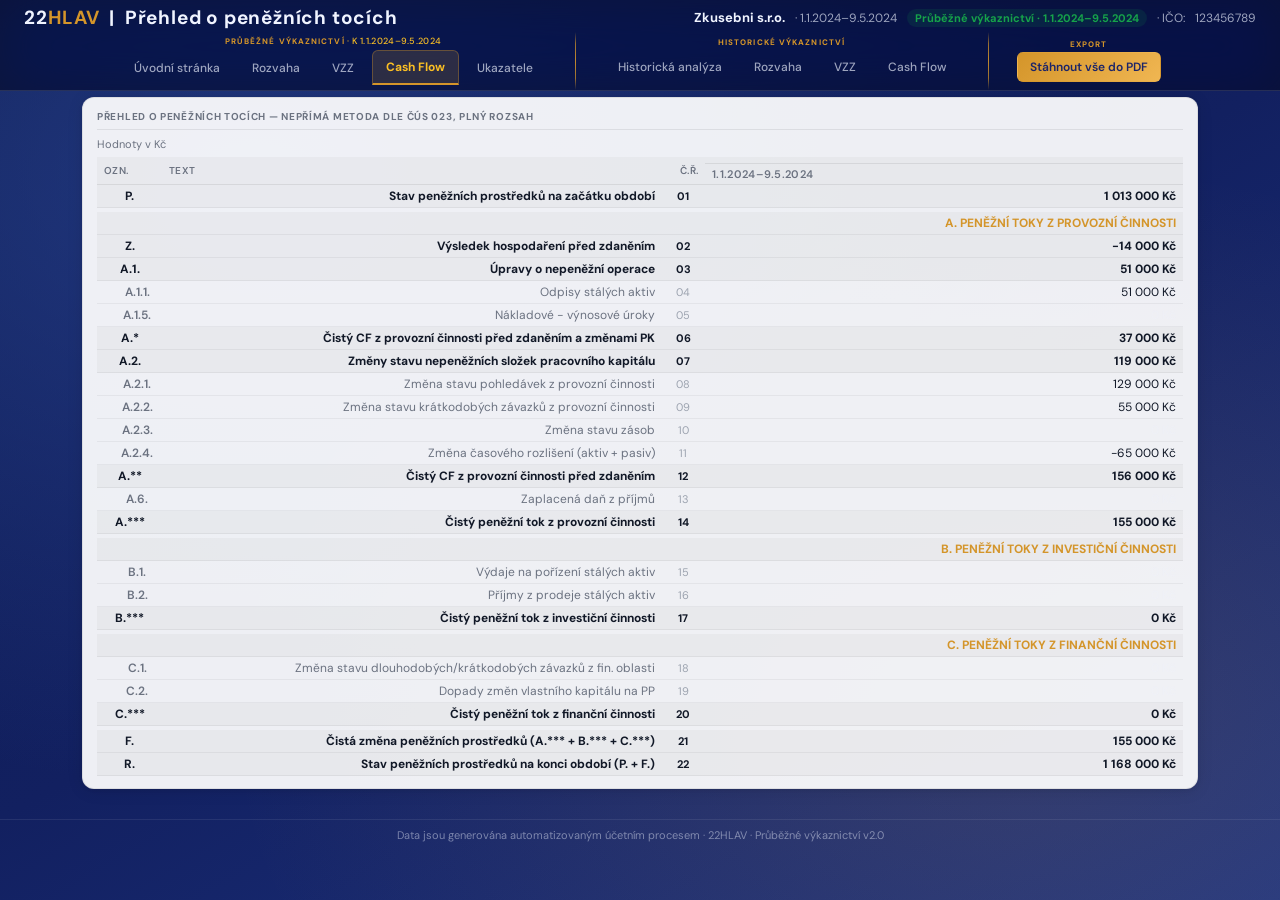
==== cashflow.html @ ad728689 "Vykazy demo_sro - 14.05.2026 16:47" ====
<!DOCTYPE html><html lang="cs"><head>
<meta charset="UTF-8"><meta name="viewport" content="width=device-width,initial-scale=1">
<title>Cash Flow | Průběžné výkaznictví</title>
<link rel="stylesheet" href="style.css">
<style>
  table { font-size: 12px; }
  th, td { padding: 3px 7px; }
  td.oz { width:6%; text-align:center; font-weight:600; color:var(--gold); white-space:nowrap; }
  td.cr { width:4%; text-align:center; color:var(--text-dim); font-size:11px; }
  td.tx { width:46%; }
  td.num { text-align:right; }
  tr.section-head td { background:rgba(0,0,0,.03) !important; font-weight:700; color:var(--gold); font-size:12px; }
  tr.zero td.num { color:rgba(240,244,255,.25); }
  tr.bold td { font-weight:700; }
  tr.sub td.tx { padding-left:18px; color:var(--text-m); }
  tr.sep td { padding:2px; }
  .tis-note { font-size:11px; color:var(--text-m); margin-bottom:6px; }
  main { padding: 6px 12px 14px; }
  .section { padding: 12px 14px; margin-bottom: 8px; border-radius: 12px; }
  .section h2 { font-size: 10px; margin-bottom: 7px; padding-bottom: 6px; }
  .header-top { padding: 5px 0 2px; }
  .nav-group { padding: 3px 16px 5px; gap: 3px; }
  .nav-lnk { padding: 3px 10px; font-size: 11px; }
  .nav-glbl { font-size: 8px; }
  .disclaimer { padding: 6px 12px; margin-bottom: 8px; font-size: 11px; }
  footer { padding: 8px; font-size: 11px; }
</style>
</head><body>
<header>
  <div class="header-top">
    <div class="logo">22<span>HLAV</span> &nbsp;|&nbsp; Přehled o peněžních tocích</div>
    <div class="header-meta" style="display:flex;align-items:center;gap:10px"><strong id="hdr-nazev">—</strong><span id="hdr-period"></span><span id="mode-badge"></span> · IČO: <span id="hdr-ico"></span></div>
  </div>
  <nav id="nav-links"></nav>
</header>
<main>
  <div id="loading">Načítám…</div><div id="err"></div>
  <div id="app" style="display:none">
    <div class="disclaimer" id="disclaimer" style="display:none"></div>
    <div class="section">
      <h2>Přehled o peněžních tocích — nepřímá metoda dle ČÚS 023, plný rozsah</h2>
      <p class="tis-note">Hodnoty v Kč</p>
      <div style="overflow-x:auto">
        <table id="cf-table"><thead id="cf-head"></thead><tbody id="cf-body"></tbody></table>
      </div>
    </div>
  </div>
</main>
<footer>Data jsou generována automatizovaným účetním procesem · 22HLAV · Průběžné výkaznictví v2.0</footer>
<script src="data/vsechna_obdobi_demo_sro.js"></script>
<script src="common.js"></script>
<script>
loadData(function(d){
  const allP = getModeAllP(d);
  const n = allP.length;
  const showDelta = n >= 2;
  const labels = allP.map(p => p.label || p.period_label);

  // Záhlaví tabulky
  document.getElementById("cf-head").innerHTML = `
    <tr>
      <th class="oz" rowspan="2">Ozn.</th>
      <th style="text-align:left" rowspan="2">TEXT</th>
      <th class="cr" rowspan="2">Č.ř.</th>
      <th colspan="${n}" style="text-align:center"></th>
      ${showDelta ? '<th rowspan="2">Δ %</th>' : ''}
    </tr>
    <tr>${labels.map(l => `<th style="font-size:11px">${l}</th>`).join('')}</tr>`;

  function v0(p, key) {
    if (p && p[key] !== undefined && p[key] !== null) return p[key];
    return 0;
  }

  function R(oz, txt, cr, key, opts) {
    opts = opts || {};
    const vals = allP.map(p => typeof key === 'function' ? key(p) : v0(p, key));
    const last = vals[vals.length - 1];
    const prev = vals.length >= 2 ? vals[vals.length - 2] : null;
    const allZero = vals.every(v => !v || v === 0);
    let cls = "";
    if (opts.sec) cls = "section-head";
    else if (opts.bold) cls = "bold";
    else if (opts.sub) cls = "sub";
    if (!opts.sec && !opts.bold && allZero) cls += " zero";

    let row = `<tr class="${cls}"><td class="oz">${oz}</td><td class="tx">${txt}</td><td class="cr">${cr}</td>`;
    vals.forEach(v => {
      row += `<td class="num">${kc(v, "0 Kč")}</td>`;
    });
    if (showDelta) {
      const dRel = (prev != null && prev !== 0) ? Math.round((last - prev) / Math.abs(prev) * 1000) / 10 : null;
      row += `<td class="num">${dRel == null ? "—" : (dRel >= 0 ? "+" : "") + dRel.toFixed(1) + "%"}</td>`;
    }
    return row + "</tr>";
  }

  const SEP = () => `<tr class="sep"><td colspan="${3 + n + (showDelta ? 1 : 0)}"></td></tr>`;
  const HEAD = txt => `<tr class="section-head"><td></td><td colspan="${2 + n + (showDelta ? 1 : 0)}">${txt}</td></tr>`;

  const rows = [];
  rows.push(R("P.", "Stav peněžních prostředků na začátku období", "01", "pp_zacatek", {bold:true}));
  rows.push(SEP());

  rows.push(HEAD("A. PENĚŽNÍ TOKY Z PROVOZNÍ ČINNOSTI"));
  rows.push(R("Z.", "Výsledek hospodaření před zdaněním", "02", "cf_vh_pred_zdanenim", {bold:true}));
  rows.push(R("A.1.", "Úpravy o nepeněžní operace", "03",
    p => v0(p,'cf_odpisy') + (v0(p,'cf_nak_uroky') - v0(p,'cf_vyn_uroky')), {bold:true}));
  rows.push(R("A.1.1.", "Odpisy stálých aktiv", "04", "cf_odpisy", {sub:true}));
  rows.push(R("A.1.5.", "Nákladové − výnosové úroky", "05",
    p => v0(p,'cf_nak_uroky') - v0(p,'cf_vyn_uroky'), {sub:true}));
  rows.push(R("A.*", "Čistý CF z provozní činnosti před zdaněním a změnami PK", "06",
    p => v0(p,'cf_vh_pred_zdanenim') + v0(p,'cf_odpisy') + v0(p,'cf_nak_uroky') - v0(p,'cf_vyn_uroky'),
    {bold:true}));
  rows.push(R("A.2.", "Změny stavu nepeněžních složek pracovního kapitálu", "07",
    p => v0(p,'cf_zmena_pohledavky') + v0(p,'cf_zmena_zasoby') + v0(p,'cf_zmena_zavazky')
       + v0(p,'cf_zmena_cr_pas') + v0(p,'cf_zmena_cr_akt'), {bold:true}));
  rows.push(R("A.2.1.", "Změna stavu pohledávek z provozní činnosti", "08", "cf_zmena_pohledavky", {sub:true}));
  rows.push(R("A.2.2.", "Změna stavu krátkodobých závazků z provozní činnosti", "09", "cf_zmena_zavazky", {sub:true}));
  rows.push(R("A.2.3.", "Změna stavu zásob", "10", "cf_zmena_zasoby", {sub:true}));
  rows.push(R("A.2.4.", "Změna časového rozlišení (aktiv + pasiv)", "11",
    p => v0(p,'cf_zmena_cr_pas') + v0(p,'cf_zmena_cr_akt'), {sub:true}));
  rows.push(R("A.**", "Čistý CF z provozní činnosti před zdaněním", "12",
    p => v0(p,'cf_vh_pred_zdanenim') + v0(p,'cf_odpisy') + v0(p,'cf_nak_uroky') - v0(p,'cf_vyn_uroky')
       + v0(p,'cf_zmena_pohledavky') + v0(p,'cf_zmena_zasoby') + v0(p,'cf_zmena_zavazky')
       + v0(p,'cf_zmena_cr_pas') + v0(p,'cf_zmena_cr_akt'), {bold:true}));
  rows.push(R("A.6.", "Zaplacená daň z příjmů", "13", "cf_dan", {sub:true}));
  rows.push(R("A.***", "Čistý peněžní tok z provozní činnosti", "14", "cf_provozni", {bold:true}));
  rows.push(SEP());

  rows.push(HEAD("B. PENĚŽNÍ TOKY Z INVESTIČNÍ ČINNOSTI"));
  rows.push(R("B.1.", "Výdaje na pořízení stálých aktiv", "15", "cf_nabyte_dhm_dnm", {sub:true}));
  rows.push(R("B.2.", "Příjmy z prodeje stálých aktiv", "16", "cf_prodej_dm", {sub:true}));
  rows.push(R("B.***", "Čistý peněžní tok z investiční činnosti", "17", "cf_investicni", {bold:true}));
  rows.push(SEP());

  rows.push(HEAD("C. PENĚŽNÍ TOKY Z FINANČNÍ ČINNOSTI"));
  rows.push(R("C.1.", "Změna stavu dlouhodobých/krátkodobých závazků z fin. oblasti", "18", "cf_prijate_uvery", {sub:true}));
  rows.push(R("C.2.", "Dopady změn vlastního kapitálu na PP", "19", "cf_dividendy", {sub:true}));
  rows.push(R("C.***", "Čistý peněžní tok z finanční činnosti", "20", "cf_financni", {bold:true}));
  rows.push(SEP());

  rows.push(R("F.", "Čistá změna peněžních prostředků (A.*** + B.*** + C.***)", "21",
    p => (v0(p,'cf_cista_zmena')) || (v0(p,'cf_provozni') + v0(p,'cf_investicni') + v0(p,'cf_financni')),
    {bold:true}));
  rows.push(R("R.", "Stav peněžních prostředků na konci období (P. + F.)", "22",
    p => v0(p,'pp_konec_cf') || (v0(p,'pp_zacatek') + v0(p,'cf_provozni') + v0(p,'cf_investicni') + v0(p,'cf_financni')),
    {bold:true}));

  document.getElementById("cf-body").innerHTML = rows.join("");
});
</script>
</body></html>
                                                                                                                                                                                                                                                                                                                                                                                                                                                                                                                                                                                                                                                                                                                                                                                                                                                                                                                                                                                                                                                                                                                                                                                                                                                                                                                                                                                                                                                                                                                                                                                                                                                                                                                                                                                                                                                                                                                                                                                                                                                                                                                                                                                                                                                                                                                                                                                                                                                                                                                                                                                                                                                                                                                                                                                                                                                                                                                                                                                                                                                                                                                                                                                                                                                                                                                                                                                                                                                                                                                                                                                                                                                                                                                                                                                                                                                                                                                                                                                                                                                                                                                                                                                                                                                                                                                                                                                                                                                                                                                                                                                                                                                                                                                                                                                                                        
---- style.css ----
/* ================================================================
   22HLAV — Průběžné výkaznictví  |  White Card Theme
   Barvy: Navy #1B2469 / Gold #D4952A  — Light cards, dark text
================================================================ */

@import url('https://fonts.googleapis.com/css2?family=DM+Sans:wght@300;400;500;600;700&display=swap');

:root {
  --gold:         #D4952A;
  --gold-lt:      #b87a1e;
  --navy:         #1B2469;
  --navy-lt:      #2d4a9e;
  --bg-from:      #0d1a4a;
  --bg-to:        #1e3585;

  /* White cards */
  --card-bg:      rgba(255,255,255,0.93);
  --card-border:  rgba(0,0,0,0.08);
  --card-shadow:  0 2px 16px rgba(0,0,0,.10),0 1px 4px rgba(0,0,0,.06);
  --card-shadow-hover: 0 20px 60px rgba(0,0,0,.22),0 6px 20px rgba(0,0,0,.12);

  --text-d:       #111827;
  --text-m:       #6b7280;
  --text-dim:     #9ca3af;
  --text:         #f0f4ff;
  --text-muted:   rgba(240,244,255,.65);
  --text-hint:    rgba(240,244,255,.38);

  --green:        #16a34a;
  --red:          #dc2626;
  --orange:       #ea580c;
  --sep:          rgba(0,0,0,.08);

  --font: 'DM Sans', system-ui, Arial, sans-serif;
}

* { box-sizing: border-box; margin: 0; padding: 0; }

body {
  font-family: var(--font);
  background:
    radial-gradient(ellipse at 20% 20%, rgba(45,74,158,0.6) 0%, transparent 60%),
    radial-gradient(ellipse at 80% 80%, rgba(212,149,42,0.15) 0%, transparent 55%),
    linear-gradient(150deg, var(--bg-from) 0%, #122060 50%, var(--bg-to) 100%);
  background-attachment: fixed;
  color: var(--text);
  min-height: 100vh;
}

/* ---- ANIMATED BACKGROUND ---- */
.bg-canvas {
  position: fixed; inset: 0; z-index: 0; pointer-events: none; overflow: hidden;
}
.orb {
  position: absolute; border-radius: 50%;
  filter: blur(80px); opacity: .18; animation: orbFloat 12s ease-in-out infinite;
}
.orb-1 { width:520px;height:520px;background:#3b82f6;top:-120px;left:-100px;animation-delay:0s; }
.orb-2 { width:400px;height:400px;background:#D4952A;bottom:-80px;right:-80px;animation-delay:-5s; }
.orb-3 { width:300px;height:300px;background:#8b5cf6;top:40%;left:55%;animation-delay:-9s; }
@keyframes orbFloat {
  0%,100%{transform:translate(0,0) scale(1);}
  33%{transform:translate(30px,-25px) scale(1.04);}
  66%{transform:translate(-20px,20px) scale(.96);}
}

/* ---- NAV ---- */
nav.nav {
  display: grid;
  grid-template-columns: auto 1fr auto;
  align-items: center;
  gap: 12px;
  background: rgba(8,14,45,0.75);
  backdrop-filter: blur(28px) saturate(200%);
  -webkit-backdrop-filter: blur(28px) saturate(200%);
  border-bottom: 1px solid rgba(255,255,255,0.12);
  padding: 0 20px;
  position: sticky; top: 0; z-index: 200;
  min-height: 56px;
}
.nav-brand {
  display: flex; align-items: center; gap: 10px;
  text-decoration: none; color: var(--text);
}
.nav-brand .logo-mark {
  width: 32px; height: 32px; border-radius: 8px;
  background: linear-gradient(135deg,#2d4a9e,#D4952A);
  display: flex; align-items: center; justify-content: center;
  font-size: 14px; font-weight: 800; color: #fff;
  flex-shrink: 0;
}
.nav-brand .brand-text { font-size: 15px; font-weight: 700; letter-spacing: .3px; }
.nav-brand .brand-text span { color: var(--gold); }
.nav-center {
  text-align: center; font-size: 12px; color: rgba(240,244,255,.6);
  white-space: nowrap; overflow: hidden; text-overflow: ellipsis;
}
.nav-center strong { color: var(--text); font-size: 13px; }
.nav-right {
  display: flex; gap: 2px; align-items: center;
}
.nav-right a {
  color: rgba(240,244,255,.65);
  text-decoration: none;
  font-size: 12px; font-weight: 500;
  padding: 6px 12px;
  border-radius: 7px;
  white-space: nowrap;
  transition: background .15s, color .15s;
}
.nav-right a:hover { background: rgba(255,255,255,.1); color: var(--text); }
.nav-right a.active {
  background: rgba(212,149,42,.2);
  color: #fbbf24;
  font-weight: 700;
}

/* Legacy nav support */
header {
  background: rgba(8,14,45,0.75);
  backdrop-filter: blur(28px) saturate(200%);
  -webkit-backdrop-filter: blur(28px) saturate(200%);
  border-bottom: 1px solid rgba(255,255,255,0.12);
  padding: 0 24px;
  position: sticky; top: 0; z-index: 200;
}
.header-top {
  display: flex; align-items: center;
  justify-content: space-between;
  padding: 10px 0 4px;
}
.logo { font-size: 19px; font-weight: 700; letter-spacing: .8px; color: var(--text); }
.logo span { color: var(--gold); }
.header-meta { font-size: 12px; color: rgba(240,244,255,.65); text-align: right; }
.header-meta strong { color: var(--text); font-size: 13px; }
nav:not(.nav) { display: flex; gap: 2px; padding-bottom: 0; overflow-x: auto; }
nav:not(.nav) a {
  color: rgba(240,244,255,.65);
  text-decoration: none; font-size: 12px; font-weight: 500;
  padding: 8px 13px; border-radius: 6px 6px 0 0;
  white-space: nowrap; transition: background .15s, color .15s;
}
nav:not(.nav) a:hover { background: rgba(255,255,255,.08); color: var(--text); }
nav:not(.nav) a.active {
  background: rgba(212,149,42,.18); color: #fbbf24;
  font-weight: 700; border-bottom: 2px solid var(--gold);
}

/* ---- MAIN ---- */
main { max-width: 1140px; margin: 0 auto; padding: 20px 16px 40px; position: relative; z-index: 1; }

/* ---- STICKY TABS ---- */
.tabs-sticky {
  position: sticky; top: 56px; z-index: 100;
  background: rgba(8,14,45,0.8);
  backdrop-filter: blur(20px);
  -webkit-backdrop-filter: blur(20px);
  border-bottom: 1px solid rgba(255,255,255,.1);
  padding: 0 16px;
  display: flex; gap: 4px; overflow-x: auto;
  margin: 0 -16px 20px; padding-left: 16px;
}
.tabs-sticky a, .tabs-sticky button {
  color: rgba(240,244,255,.6);
  text-decoration: none; background: none; border: none; cursor: pointer;
  font-size: 12px; font-weight: 500; font-family: var(--font);
  padding: 10px 14px; border-radius: 0;
  white-space: nowrap; transition: color .15s;
  border-bottom: 2px solid transparent;
}
.tabs-sticky a:hover, .tabs-sticky button:hover { color: var(--text); }
.tabs-sticky a.active, .tabs-sticky button.active {
  color: #fbbf24; border-bottom-color: var(--gold); font-weight: 700;
}

/* ---- WHITE GLASS CARD (base) ---- */
.glass-card {
  background: var(--card-bg);
  border: 1px solid var(--card-border);
  border-radius: 18px;
  box-shadow: var(--card-shadow);
  transition: transform .35s cubic-bezier(.34,1.56,.64,1), box-shadow .3s;
}
.glass-card:hover {
  transform: scale(1.02);
  box-shadow: var(--card-shadow-hover);
  z-index: 10;
}

/* ---- SECTION ---- */
.section {
  background: var(--card-bg);
  border: 1px solid var(--card-border);
  border-radius: 18px;
  padding: 20px 24px;
  margin-bottom: 18px;
  box-shadow: var(--card-shadow);
  transition: transform .35s cubic-bezier(.34,1.56,.64,1), box-shadow .3s;
  position: relative;
}
.section:hover {
  transform: scale(1.005);
  box-shadow: var(--card-shadow-hover);
}
.section h2 {
  font-size: 11px; font-weight: 700;
  color: var(--text-m);
  text-transform: uppercase; letter-spacing: .7px;
  margin-bottom: 14px; padding-bottom: 8px;
  border-bottom: 1px solid var(--sep);
}

/* ---- KPI GRID ---- */
.kpi-grid {
  display: grid;
  grid-template-columns: repeat(auto-fit, minmax(190px,1fr));
  gap: 13px;
  margin-bottom: 18px;
}
.kpi {
  background: var(--card-bg);
  border: 1px solid var(--card-border);
  border-radius: 18px;
  padding: 18px 20px;
  border-left: 3px solid var(--gold);
  box-shadow: var(--card-shadow);
  position: relative; overflow: hidden;
  transition: transform .35s cubic-bezier(.34,1.56,.64,1), box-shadow .3s;
}
.kpi:hover {
  transform: scale(1.04);
  box-shadow: var(--card-shadow-hover);
  z-index: 10;
}
.kpi.navy { border-left-color: var(--navy-lt); }
.kpi .lbl {
  font-size: 11px; color: var(--text-m);
  text-transform: uppercase; letter-spacing: .5px; margin-bottom: 6px;
}
.kpi .val {
  font-size: 20px; font-weight: 700; color: var(--text-d);
  font-variant-numeric: tabular-nums lining-nums;
  font-feature-settings: "tnum" 1, "lnum" 1;
}
.kpi .sub { font-size: 11px; color: var(--text-dim); margin-top: 4px; }
.kpi .delta { font-size: 11px; font-weight: 600; margin-top: 4px; }
.delta.up { color: var(--green); }
.delta.down { color: var(--red); }

/* ---- CHARTS ---- */
.charts-2 { display: grid; grid-template-columns: 1fr 1fr; gap: 16px; margin-bottom: 18px; }
.chart-box {
  background: var(--card-bg);
  border: 1px solid var(--card-border);
  border-radius: 18px;
  padding: 18px 20px;
  box-shadow: var(--card-shadow);
  transition: transform .35s cubic-bezier(.34,1.56,.64,1), box-shadow .3s;
}
.chart-box:hover {
  transform: scale(1.03);
  box-shadow: var(--card-shadow-hover);
  z-index: 10;
}
.chart-box h3 {
  font-size: 11px; font-weight: 700;
  color: var(--text-m);
  text-transform: uppercase; letter-spacing: .5px;
  margin-bottom: 12px;
}
canvas { max-height: 220px; }

/* ---- TABLES ---- */
table { width: 100%; border-collapse: collapse; font-size: 13px; }
th {
  font-size: 10px; text-transform: uppercase; letter-spacing: .3px;
  color: var(--text-m);
  background: rgba(0,0,0,.03);
  padding: 8px 10px; text-align: right;
  font-weight: 600; border-bottom: 1px solid var(--sep);
}
th:first-child { text-align: left; }
td {
  padding: 7px 10px; border-bottom: 1px solid rgba(0,0,0,.05);
  text-align: right; color: var(--text-d);
  font-family: var(--font);
  font-variant-numeric: tabular-nums lining-nums;
  font-feature-settings: "tnum" 1, "lnum" 1;
}
td:first-child { text-align: left; font-variant-numeric: normal; font-feature-settings: normal; }
tr:hover td { background: rgba(0,0,0,.02); }
tr.bold td { font-weight: 700; color: var(--text-d); background: rgba(0,0,0,.03) !important; }
tr.total td {
  font-weight: 700; color: var(--gold);
  border-top: 1px solid rgba(212,149,42,.3);
  background: rgba(212,149,42,.06) !important;
}
tr.sub td:first-child { padding-left: 22px; color: var(--text-m); }
tr.sub2 td:first-child { padding-left: 36px; color: var(--text-dim); font-size: 12px; }
tr.sep td { padding: 2px; background: transparent !important; border: none; }
td.neg { color: var(--red); font-weight: 600; }
td.pos { color: var(--green); font-weight: 600; }
td.gray { color: var(--text-dim); font-size: 12px; }
td.note { color: var(--text-dim); font-style: italic; font-size: 11px; }
.pct-cell { color: var(--text-m); font-size: 12px; }

/* ---- BADGE ---- */
.badge {
  display: inline-block; padding: 2px 8px;
  border-radius: 10px; font-weight: 700; font-size: 11px;
}
.badge.green { background: rgba(22,163,74,.12); color: var(--green); }
.badge.yellow { background: rgba(212,149,42,.15); color: var(--gold); }
.badge.red { background: rgba(220,38,38,.12); color: var(--red); }

/* ---- BENCHMARK ROWS ---- */
.bench-ok td { background: rgba(22,163,74,.05) !important; }
.bench-warn td { background: rgba(212,149,42,.05) !important; }
.bench-bad td { background: rgba(220,38,38,.05) !important; }

/* ---- INFO NOTES ---- */
.disclaimer {
  background: rgba(212,149,42,0.08);
  border: 1px solid rgba(212,149,42,0.25);
  border-radius: 12px; padding: 10px 14px;
  font-size: 12px; color: var(--gold);
  margin-bottom: 16px;
}
.hist-note {
  background: rgba(59,130,246,.06);
  border: 1px solid rgba(59,130,246,.15);
  border-radius: 10px; padding: 10px 14px;
  font-size: 12px; color: #3b82f6;
  margin-bottom: 16px;
}
.vert-note {
  font-size: 11px; color: var(--text-dim);
  margin-top: 6px; font-style: italic;
}

/* ---- BUTTONS ---- */
.btn-gold {
  display: inline-block;
  background: rgba(212,149,42,.15);
  border: 1px solid rgba(212,149,42,.4);
  color: var(--gold);
  padding: 8px 20px; border-radius: 10px;
  font-weight: 700; font-size: 13px; text-decoration: none;
  transition: background .15s, box-shadow .15s;
  box-shadow: 0 2px 8px rgba(212,149,42,.1);
}
.btn-gold:hover {
  background: rgba(212,149,42,.25);
  box-shadow: 0 4px 14px rgba(212,149,42,.2);
}

/* ---- FOOTER ---- */
footer {
  text-align: center; font-size: 12px; color: rgba(240,244,255,.45);
  padding: 18px; border-top: 1px solid rgba(255,255,255,.08); margin-top: 8px;
  position: relative; z-index: 1;
}

/* ---- LOADING / ERROR ---- */
#loading { text-align: center; padding: 60px; color: rgba(240,244,255,.65); }
#err {
  background: rgba(220,38,38,.1);
  border: 1px solid rgba(220,38,38,.25);
  color: #fca5a5; border-radius: 12px;
  padding: 14px; margin: 20px; display: none;
}

/* ---- RESPONSIVE ---- */
@media(max-width:700px){
  .charts-2 { grid-template-columns: 1fr; }
  nav.nav { grid-template-columns: auto 1fr; }
  .nav-right { display: none; }
  .nav-center { font-size: 11px; }
  .header-top { flex-direction: column; gap: 6px; }
  .kpi-grid { grid-template-columns: 1fr 1fr; }
}

/* ---- NAV GROUPED (rendered by renderNav) ---- */
nav#nav-links, #nav-links {
  display: flex;
  align-items: stretch;
  justify-content: center;
  gap: 0;
  padding: 0;
  overflow-x: auto;
}
.nav-group {
  display: flex;
  flex-direction: column;
  align-items: center;
  justify-content: center;
  padding: 6px 24px 8px;
  gap: 5px;
}
.nav-glbl {
  font-size: 9px;
  font-weight: 800;
  letter-spacing: 1.1px;
  text-transform: uppercase;
  color: var(--gold);
  white-space: nowrap;
}
.nav-gdate {
  font-weight: 500;
  color: #fbbf24;
  font-size: 9px;
  letter-spacing: .3px;
}
.nav-glinks {
  display: flex;
  gap: 4px;
  align-items: center;
}
.nav-lnk {
  color: rgba(240,244,255,.85);
  text-decoration: none;
  font-size: 12px;
  font-weight: 500;
  padding: 5px 12px;
  border-radius: 6px;
  white-space: nowrap;
  transition: background .15s, color .15s;
  border: 1px solid transparent;
}
.nav-lnk:hover { background: rgba(255,255,255,.12); color: #fff; border-color: rgba(255,255,255,.12); }
.nav-lnk.active {
  background: rgba(212,149,42,.2);
  color: #fbbf24;
  font-weight: 700;
  border-color: rgba(212,149,42,.35);
}
.nav-divider {
  width: 1px;
  align-self: stretch;          /* full height of the nav row */
  background: linear-gradient(180deg,
    transparent 0%,
    rgba(212,149,42,.7) 20%,
    rgba(212,149,42,.9) 50%,
    rgba(212,149,42,.7) 80%,
    transparent 100%);
  margin: 0 12px;
  flex-shrink: 0;
  min-height: 48px;
}
/* 1777680384 */
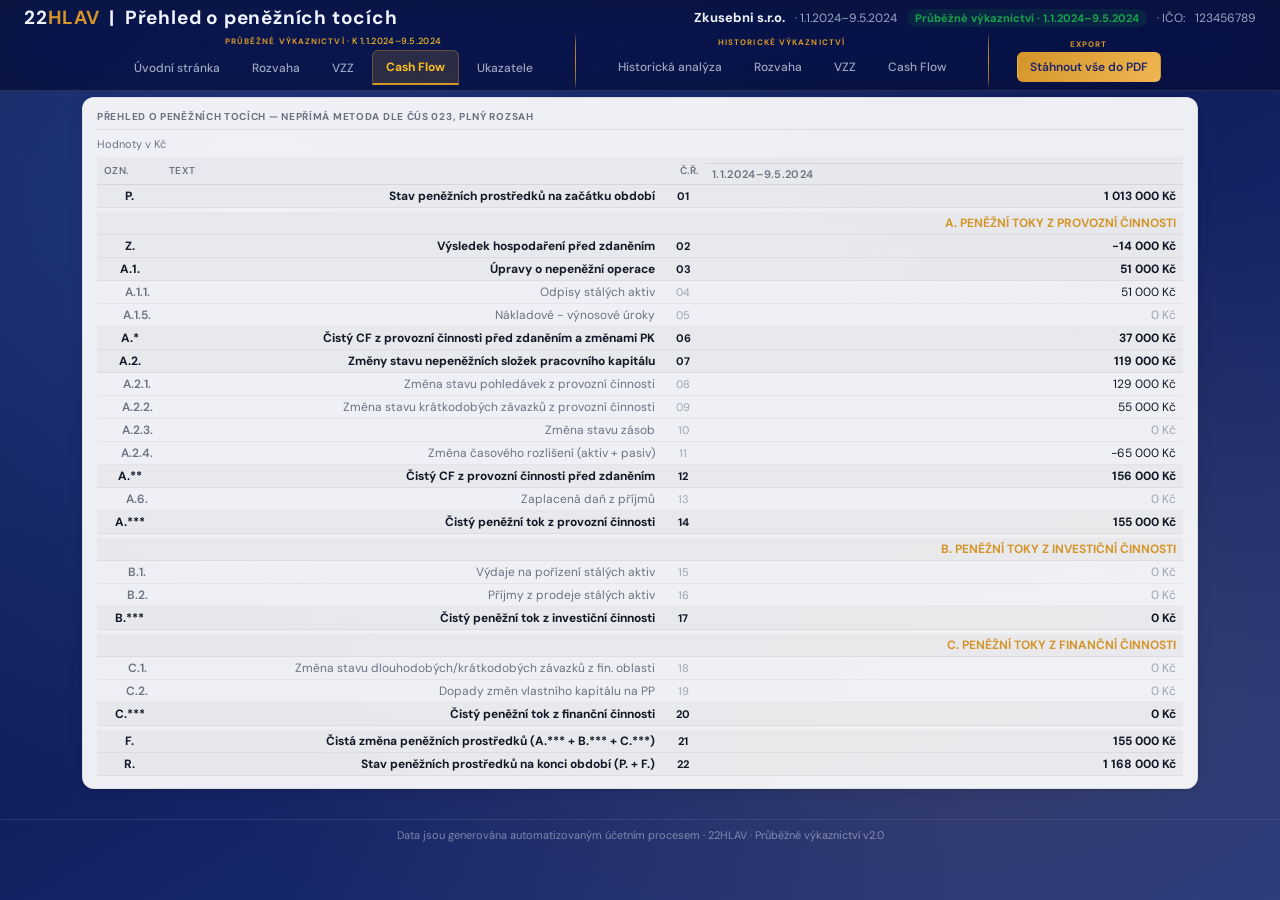
==== commit dc5a3d41: "Vykazy demo_sro - 14.05.2026 20:16" ====
--- a/cashflow.html
+++ b/cashflow.html
@@ -10,7 +10,7 @@
   td.tx { width:46%; }
   td.num { text-align:right; }
   tr.section-head td { background:rgba(0,0,0,.03) !important; font-weight:700; color:var(--gold); font-size:12px; }
-  tr.zero td.num { color:rgba(240,244,255,.25); }
+  tr.zero td.num { color:var(--text-dim); }
   tr.bold td { font-weight:700; }
   tr.sub td.tx { padding-left:18px; color:var(--text-m); }
   tr.sep td { padding:2px; }
@@ -151,4 +151,4 @@
 });
 </script>
 </body></html>
-                                                                                                                                                                                                                                                                                                                                                                                                                                                                                                                                                                                                                                                                                                                                                                                                                                                                                                                                                                                                                                                                                                                                                                                                                                                                                                                                                                                                                                                                                                                                                                                                                                                                                                                                                                                                                                                                                                                                                                                                                                                                                                                                                                                                                                                                                                                                                                                                                                                                                                                                                                                                                                                                                                                                                                                                                                                                                                                                                                                                                                                                                                                                                                                                                                                                                                                                                                                                                                                                                                                                                                                                                                                                                                                                                                                                                                                                                                                                                                                                                                                                                                                                                                                                                                                                                                                                                                                                                                                                                                                                                                                                                                                                                                                                                                                                                        +      
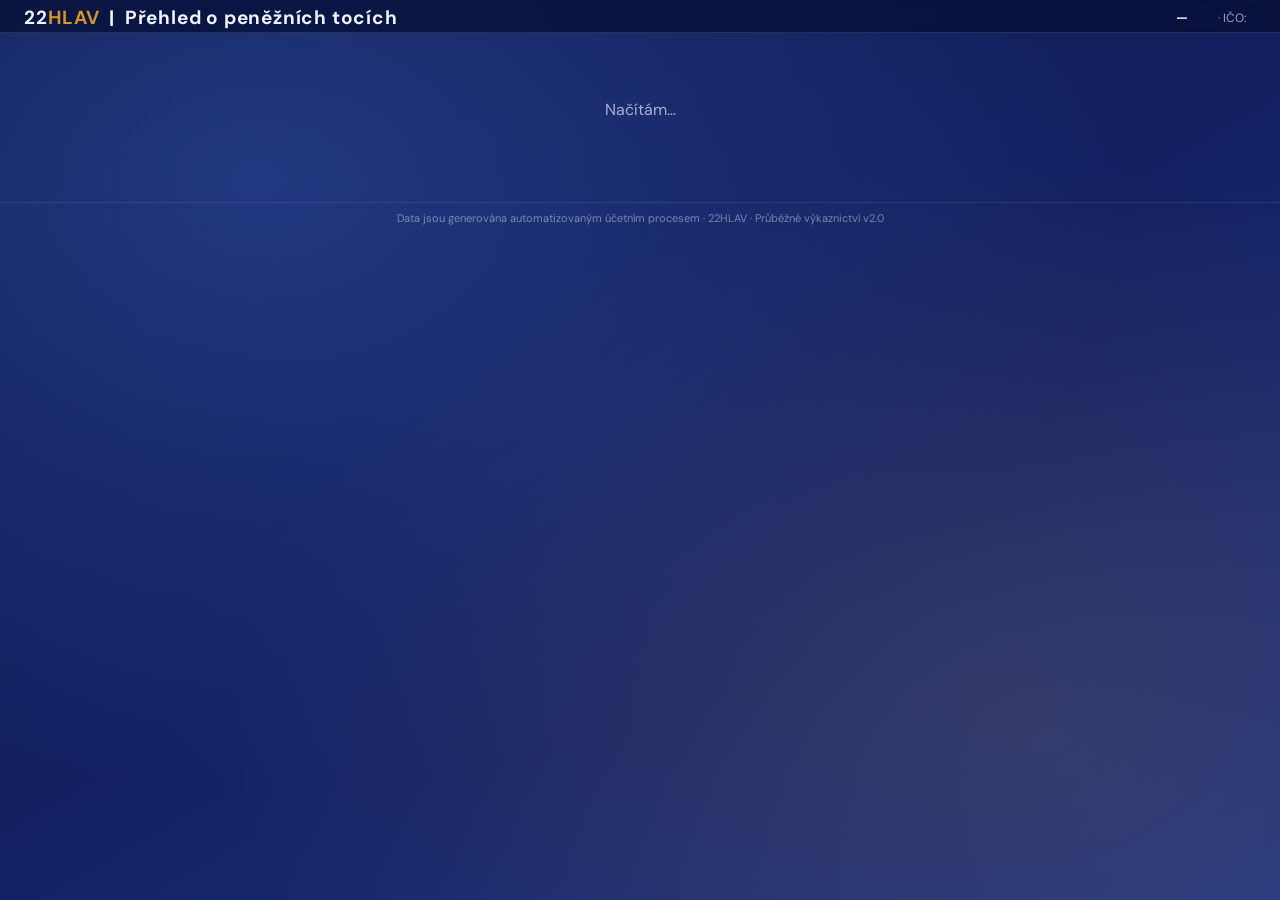
==== commit fba034df: "Vykazy demo_sro - 14.05.2026 20:25" ====
--- a/cashflow.html
+++ b/cashflow.html
@@ -102,53 +102,50 @@
   rows.push(R("P.", "Stav peněžních prostředků na začátku období", "01", "pp_zacatek", {bold:true}));
   rows.push(SEP());
 
+  // Helper: A.1 součet všech nepeněžních úprav
+  const sumA1 = p => v0(p,'cf_odpisy') + v0(p,'cf_zmena_rezerv')
+       + (v0(p,'cf_nak_uroky') - v0(p,'cf_vyn_uroky'))
+       + v0(p,'cf_uprava_prodej_sa');
+  // Helper: A.2 součet změn pracovního kapitálu
+  const sumA2 = p => v0(p,'cf_zmena_pohledavky') + v0(p,'cf_zmena_zasoby') + v0(p,'cf_zmena_zavazky')
+       + v0(p,'cf_zmena_cr_pas') + v0(p,'cf_zmena_cr_akt');
+
   rows.push(HEAD("A. PENĚŽNÍ TOKY Z PROVOZNÍ ČINNOSTI"));
   rows.push(R("Z.", "Výsledek hospodaření před zdaněním", "02", "cf_vh_pred_zdanenim", {bold:true}));
-  rows.push(R("A.1.", "Úpravy o nepeněžní operace", "03",
-    p => v0(p,'cf_odpisy') + (v0(p,'cf_nak_uroky') - v0(p,'cf_vyn_uroky')), {bold:true}));
+  rows.push(R("A.1.", "Úpravy o nepeněžní operace", "03", sumA1, {bold:true}));
   rows.push(R("A.1.1.", "Odpisy stálých aktiv", "04", "cf_odpisy", {sub:true}));
-  rows.push(R("A.1.5.", "Nákladové − výnosové úroky", "05",
+  rows.push(R("A.1.2.", "Změna stavu rezerv", "05", "cf_zmena_rezerv", {sub:true}));
+  rows.push(R("A.1.3.", "Nákladové − výnosové úroky", "06",
     p => v0(p,'cf_nak_uroky') - v0(p,'cf_vyn_uroky'), {sub:true}));
-  rows.push(R("A.*", "Čistý CF z provozní činnosti před zdaněním a změnami PK", "06",
-    p => v0(p,'cf_vh_pred_zdanenim') + v0(p,'cf_odpisy') + v0(p,'cf_nak_uroky') - v0(p,'cf_vyn_uroky'),
-    {bold:true}));
-  rows.push(R("A.2.", "Změny stavu nepeněžních složek pracovního kapitálu", "07",
-    p => v0(p,'cf_zmena_pohledavky') + v0(p,'cf_zmena_zasoby') + v0(p,'cf_zmena_zavazky')
-       + v0(p,'cf_zmena_cr_pas') + v0(p,'cf_zmena_cr_akt'), {bold:true}));
-  rows.push(R("A.2.1.", "Změna stavu pohledávek z provozní činnosti", "08", "cf_zmena_pohledavky", {sub:true}));
-  rows.push(R("A.2.2.", "Změna stavu krátkodobých závazků z provozní činnosti", "09", "cf_zmena_zavazky", {sub:true}));
-  rows.push(R("A.2.3.", "Změna stavu zásob", "10", "cf_zmena_zasoby", {sub:true}));
-  rows.push(R("A.2.4.", "Změna časového rozlišení (aktiv + pasiv)", "11",
+  rows.push(R("A.1.4.", "Úprava o zisk/ztrátu z prodeje stálých aktiv", "07", "cf_uprava_prodej_sa", {sub:true}));
+  rows.push(R("A.*", "Čistý CF z provozní činnosti před zdaněním a změnami PK", "08",
+    p => v0(p,'cf_vh_pred_zdanenim') + sumA1(p), {bold:true}));
+  rows.push(R("A.2.", "Změny stavu nepeněžních složek pracovního kapitálu", "09", sumA2, {bold:true}));
+  rows.push(R("A.2.1.", "Změna stavu pohledávek z provozní činnosti", "10", "cf_zmena_pohledavky", {sub:true}));
+  rows.push(R("A.2.2.", "Změna stavu krátkodobých závazků z provozní činnosti", "11", "cf_zmena_zavazky", {sub:true}));
+  rows.push(R("A.2.3.", "Změna stavu zásob", "12", "cf_zmena_zasoby", {sub:true}));
+  rows.push(R("A.2.4.", "Změna časového rozlišení (aktiv + pasiv)", "13",
     p => v0(p,'cf_zmena_cr_pas') + v0(p,'cf_zmena_cr_akt'), {sub:true}));
-  rows.push(R("A.**", "Čistý CF z provozní činnosti před zdaněním", "12",
-    p => v0(p,'cf_vh_pred_zdanenim') + v0(p,'cf_odpisy') + v0(p,'cf_nak_uroky') - v0(p,'cf_vyn_uroky')
-       + v0(p,'cf_zmena_pohledavky') + v0(p,'cf_zmena_zasoby') + v0(p,'cf_zmena_zavazky')
-       + v0(p,'cf_zmena_cr_pas') + v0(p,'cf_zmena_cr_akt'), {bold:true}));
-  rows.push(R("A.6.", "Zaplacená daň z příjmů", "13", "cf_dan", {sub:true}));
-  rows.push(R("A.***", "Čistý peněžní tok z provozní činnosti", "14", "cf_provozni", {bold:true}));
+  rows.push(R("A.**", "Čistý CF z provozní činnosti před zdaněním", "14",
+    p => v0(p,'cf_vh_pred_zdanenim') + sumA1(p) + sumA2(p), {bold:true}));
+  rows.push(R("A.6.", "Zaplacená daň z příjmů", "15", "cf_dan", {sub:true}));
+  rows.push(R("A.***", "Čistý peněžní tok z provozní činnosti", "16", "cf_provozni", {bold:true}));
   rows.push(SEP());
 
   rows.push(HEAD("B. PENĚŽNÍ TOKY Z INVESTIČNÍ ČINNOSTI"));
-  rows.push(R("B.1.", "Výdaje na pořízení stálých aktiv", "15", "cf_nabyte_dhm_dnm", {sub:true}));
-  rows.push(R("B.2.", "Příjmy z prodeje stálých aktiv", "16", "cf_prodej_dm", {sub:true}));
-  rows.push(R("B.***", "Čistý peněžní tok z investiční činnosti", "17", "cf_investicni", {bold:true}));
+  rows.push(R("B.1.", "Výdaje na pořízení stálých aktiv", "17", "cf_nabyte_dhm_dnm", {sub:true}));
+  rows.push(R("B.2.", "Příjmy z prodeje stálých aktiv", "18", "cf_prodej_dm", {sub:true}));
+  rows.push(R("B.***", "Čistý peněžní tok z investiční činnosti", "19", "cf_investicni", {bold:true}));
   rows.push(SEP());
 
   rows.push(HEAD("C. PENĚŽNÍ TOKY Z FINANČNÍ ČINNOSTI"));
-  rows.push(R("C.1.", "Změna stavu dlouhodobých/krátkodobých závazků z fin. oblasti", "18", "cf_prijate_uvery", {sub:true}));
-  rows.push(R("C.2.", "Dopady změn vlastního kapitálu na PP", "19", "cf_dividendy", {sub:true}));
-  rows.push(R("C.***", "Čistý peněžní tok z finanční činnosti", "20", "cf_financni", {bold:true}));
+  rows.push(R("C.1.", "Změna stavu dlouhodobých/krátkodobých závazků z fin. oblasti", "20", "cf_prijate_uvery", {sub:true}));
+  rows.push(R("C.2.", "Dopady změn vlastního kapitálu na PP", "21", "cf_dividendy", {sub:true}));
+  rows.push(R("C.***", "Čistý peněžní tok z finanční činnosti", "22", "cf_financni", {bold:true}));
   rows.push(SEP());
 
-  rows.push(R("F.", "Čistá změna peněžních prostředků (A.*** + B.*** + C.***)", "21",
-    p => (v0(p,'cf_cista_zmena')) || (v0(p,'cf_provozni') + v0(p,'cf_investicni') + v0(p,'cf_financni')),
+  rows.push(R("F.", "Čistá změna peněžních prostředků (A.*** + B.*** + C.***)", "23",
+    p => v0(p,'cf_provozni') + v0(p,'cf_investicni') + v0(p,'cf_financni'),
     {bold:true}));
-  rows.push(R("R.", "Stav peněžních prostředků na konci období (P. + F.)", "22",
-    p => v0(p,'pp_konec_cf') || (v0(p,'pp_zacatek') + v0(p,'cf_provozni') + v0(p,'cf_investicni') + v0(p,'cf_financni')),
-    {bold:true}));
-
-  document.getElementById("cf-body").innerHTML = rows.join("");
-});
-</script>
-</body></html>
-      +  rows.push(R("R.", "Stav peněžních prostředků na konci období (P. + F.)", "24",
+    p => v0(p,'pp_konec_cf') || (v0(p,'pp_zacatek') + v0(p,'cf_provozni') + v0(p,'cf_investicni') + v0
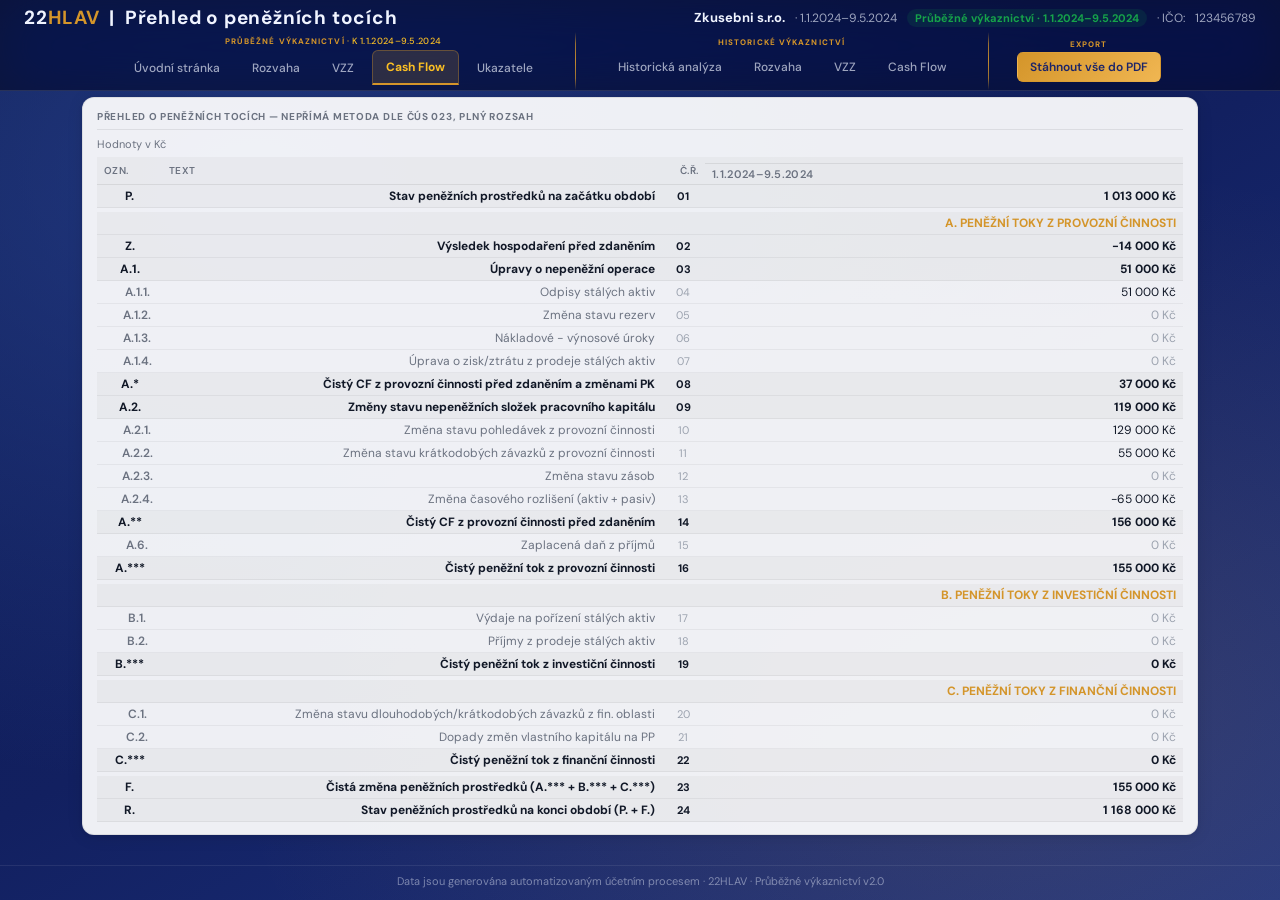
==== commit 695955f5: "Vykazy demo_sro - 14.05.2026 20:26" ====
--- a/cashflow.html
+++ b/cashflow.html
@@ -148,4 +148,10 @@
     p => v0(p,'cf_provozni') + v0(p,'cf_investicni') + v0(p,'cf_financni'),
     {bold:true}));
   rows.push(R("R.", "Stav peněžních prostředků na konci období (P. + F.)", "24",
-    p => v0(p,'pp_konec_cf') || (v0(p,'pp_zacatek') + v0(p,'cf_provozni') + v0(p,'cf_investicni') + v0+    p => v0(p,'pp_konec_cf') || (v0(p,'pp_zacatek') + v0(p,'cf_provozni') + v0(p,'cf_investicni') + v0(p,'cf_financni')),
+    {bold:true}));
+
+  document.getElementById("cf-body").innerHTML = rows.join("");
+});
+</script>
+</body></html>
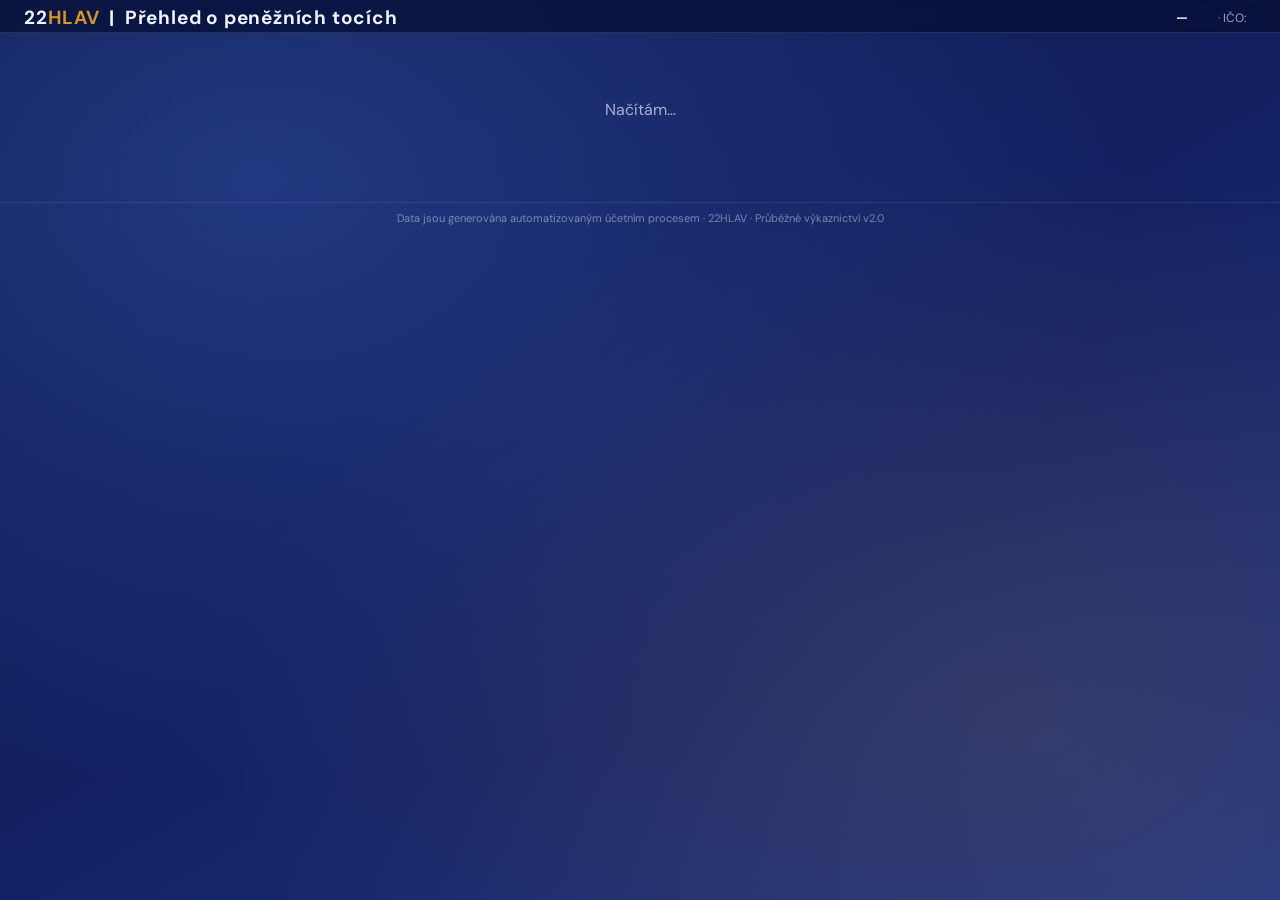
==== commit 97d96118: "Vykazy demo_sro - 15.05.2026 10:19" ====
--- a/cashflow.html
+++ b/cashflow.html
@@ -65,7 +65,7 @@
       <th colspan="${n}" style="text-align:center"></th>
       ${showDelta ? '<th rowspan="2">Δ %</th>' : ''}
     </tr>
-    <tr>${labels.map(l => `<th style="font-size:11px">${l}</th>`).join('')}</tr>`;
+    <tr>${labels.map(l => `<th style="font-size:11px;text-align:center">${l}</th>`).join('')}</tr>`;
 
   function v0(p, key) {
     if (p && p[key] !== undefined && p[key] !== null) return p[key];
@@ -153,5 +153,4 @@
 
   document.getElementById("cf-body").innerHTML = rows.join("");
 });
-</script>
-</body></html>
+</scrip
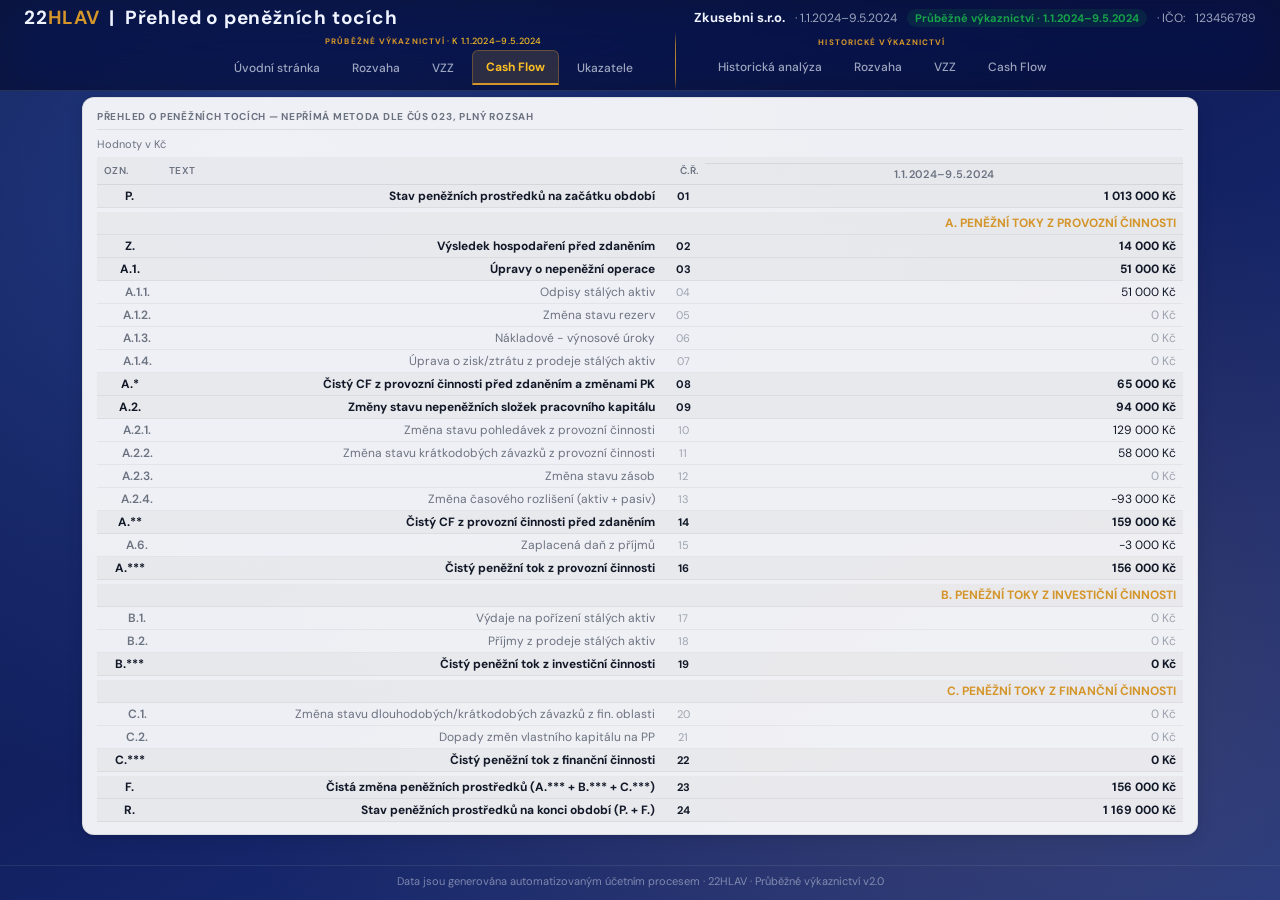
==== commit d036acce: "Vykazy demo_sro - 15.05.2026 10:34" ====
--- a/cashflow.html
+++ b/cashflow.html
@@ -153,4 +153,5 @@
 
   document.getElementById("cf-body").innerHTML = rows.join("");
 });
-</scrip+</script>
+</body></html>
